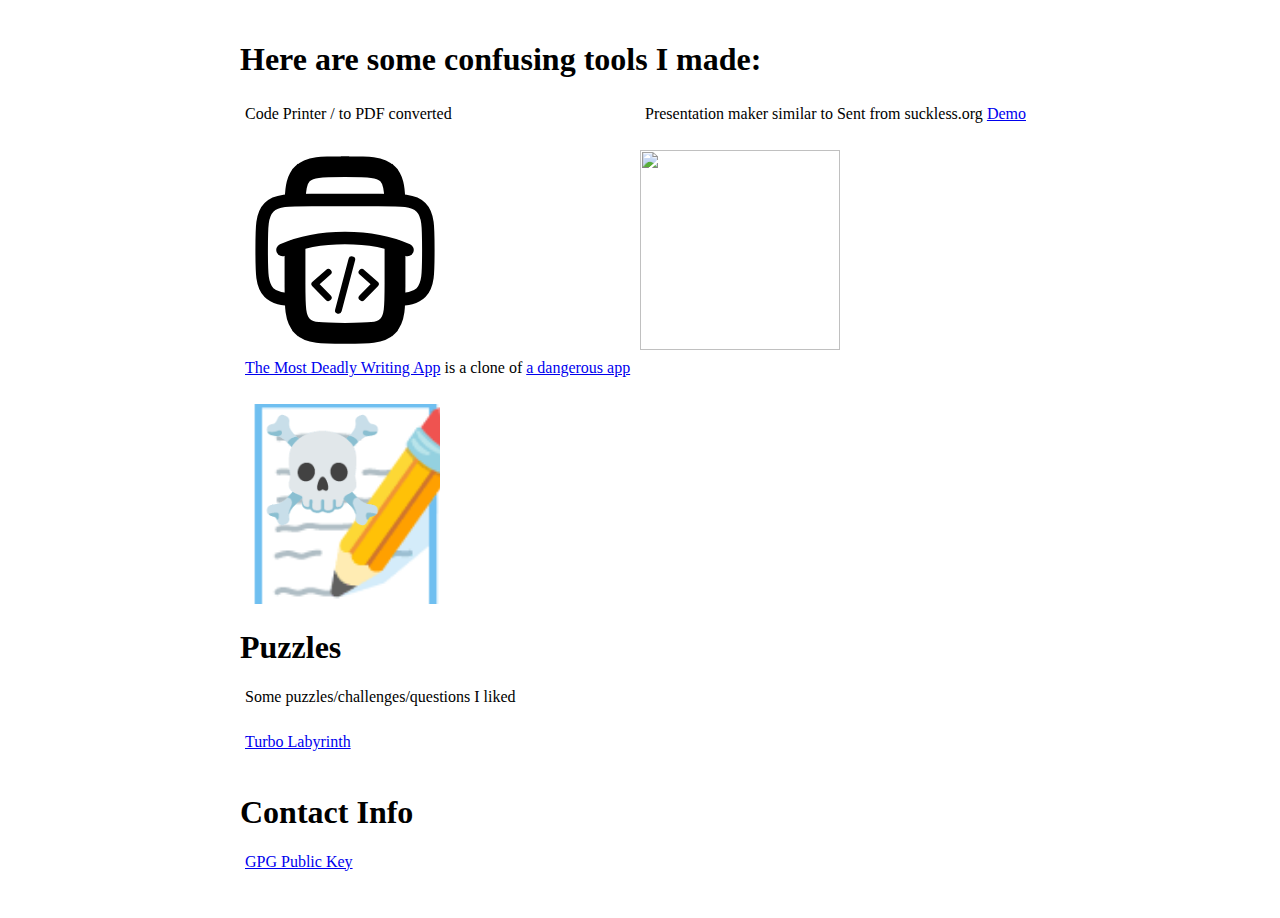
==== index.html @ 8c3f18de "created deadly writing app" ====
<!DOCTYPE html>
<html>
    <head>
        <title>Andrei's Github</title>
    </head>
    <body>
        <div class="tools">
            <h1>Here are some confusing tools I made:</h1>
            <div class="tool-table">
                <div class="tool-cell">
                    <p>Code Printer / to PDF converted<p>
                    <a href="https://andrei-akopian.github.io/CodePrintFormatter/"><img src="code-printer.svg"></a>
                </div>
                <div class="tool-cell">
                    <p>Presentation maker similar to Sent from suckless.org <a href="https://andrei-akopian.github.io//TMPTSCH/demo.html">Demo</a></p>
                    <a href="https://andrei-akopian.github.io/TMPTSCH/"><img src="https://andrei-akopian.github.io//TMPTSCH/favicon.svg"></a>
                </div>
                <!--
                <div class="tool-cell">
                    <p><a href="data:text/html, <html contenteditable autofocus>">Notepad, <code>data:text/html, &lt;html contenteditable autofocus&gt;</code></a></p>
                </div>
                -->
                <div class="tool-cell">
                    <p><a href="./tools/the_most_deadly_writing_app.html">The Most Deadly Writing App</a> is a clone of <a href="https://www.squibler.io/dangerous-writing-prompt-app">a dangerous app</a></p>
                    <a href="./tools/the_most_deadly_writing_app.html">
                        <svg xmlns="http://www.w3.org/2000/svg" viewBox="0 0 100 100" width="200" height="200">
                            <text y="87" font-size="100">📝</text>
                            <text y="50" x="10" font-size="50">☠️</text>
                        </svg>
                    </a>
                </div>
            </div>
        </div>
        <div id="puzzles">
            <h1>Puzzles</h3>
            <p>Some puzzles/challenges/questions I liked</p>
            <p><a href="./puzzles/turbo_labyrinth.html">Turbo Labyrinth</a></p>
        </div>
        <div id="contact-info">
            <h1>Contact Info</h3>
            <p><a href="./files/AA Temp (9920C220) – Public.asc">GPG Public Key</a></p>
        </div>
        <link rel="stylesheet" href="styles.css">
    </body>
</html>
---- styles.css ----
body {
    padding: 20px;
    margin: auto;
    max-width: 800px;
}

.tool-table {
    display: table;
    width: 800px;
}

.tool-cell {
    float: left;
    width: 50%;
}

img {
    width: 200px;
    height: 200px;
}

p {
    margin: 5px;
    height: 40px;
}
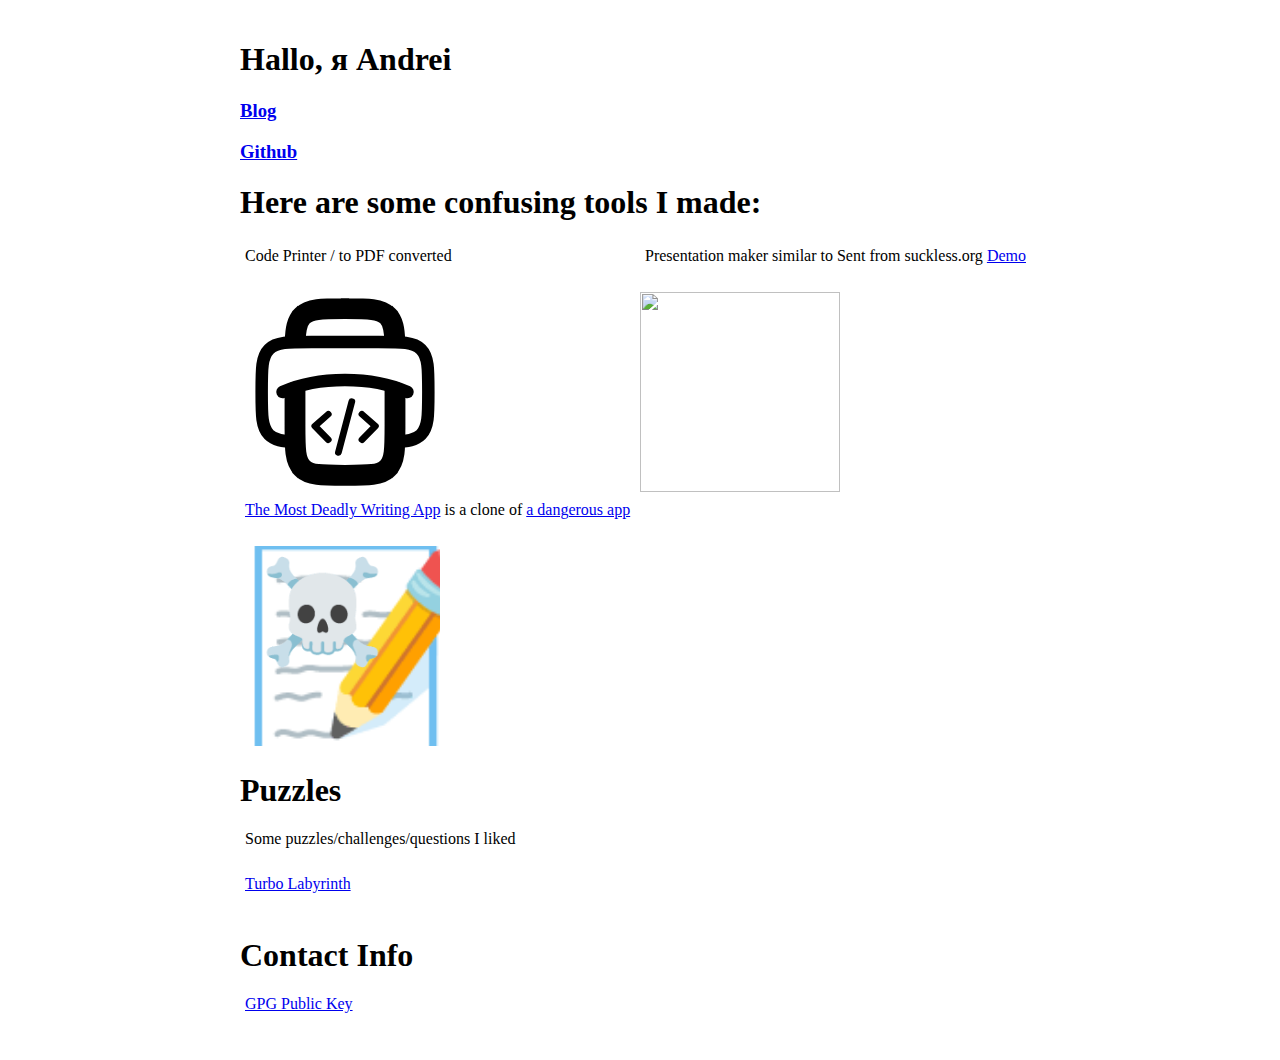
==== commit d9621fb2: "changed main site" ====
--- a/index.html
+++ b/index.html
@@ -1,10 +1,13 @@
 <!DOCTYPE html>
 <html>
     <head>
-        <title>Andrei's Github</title>
+        <title>Andrei's Site</title>
     </head>
     <body>
         <div class="tools">
+            <h1>Hallo, я Andrei</h1>
+            <h3><a href="https://andrei-akopian.bearblog.dev/blog/">Blog</a></h3>
+            <h3><a href="https://github.com/andrei-akopian">Github</a></h3>
             <h1>Here are some confusing tools I made:</h1>
             <div class="tool-table">
                 <div class="tool-cell">
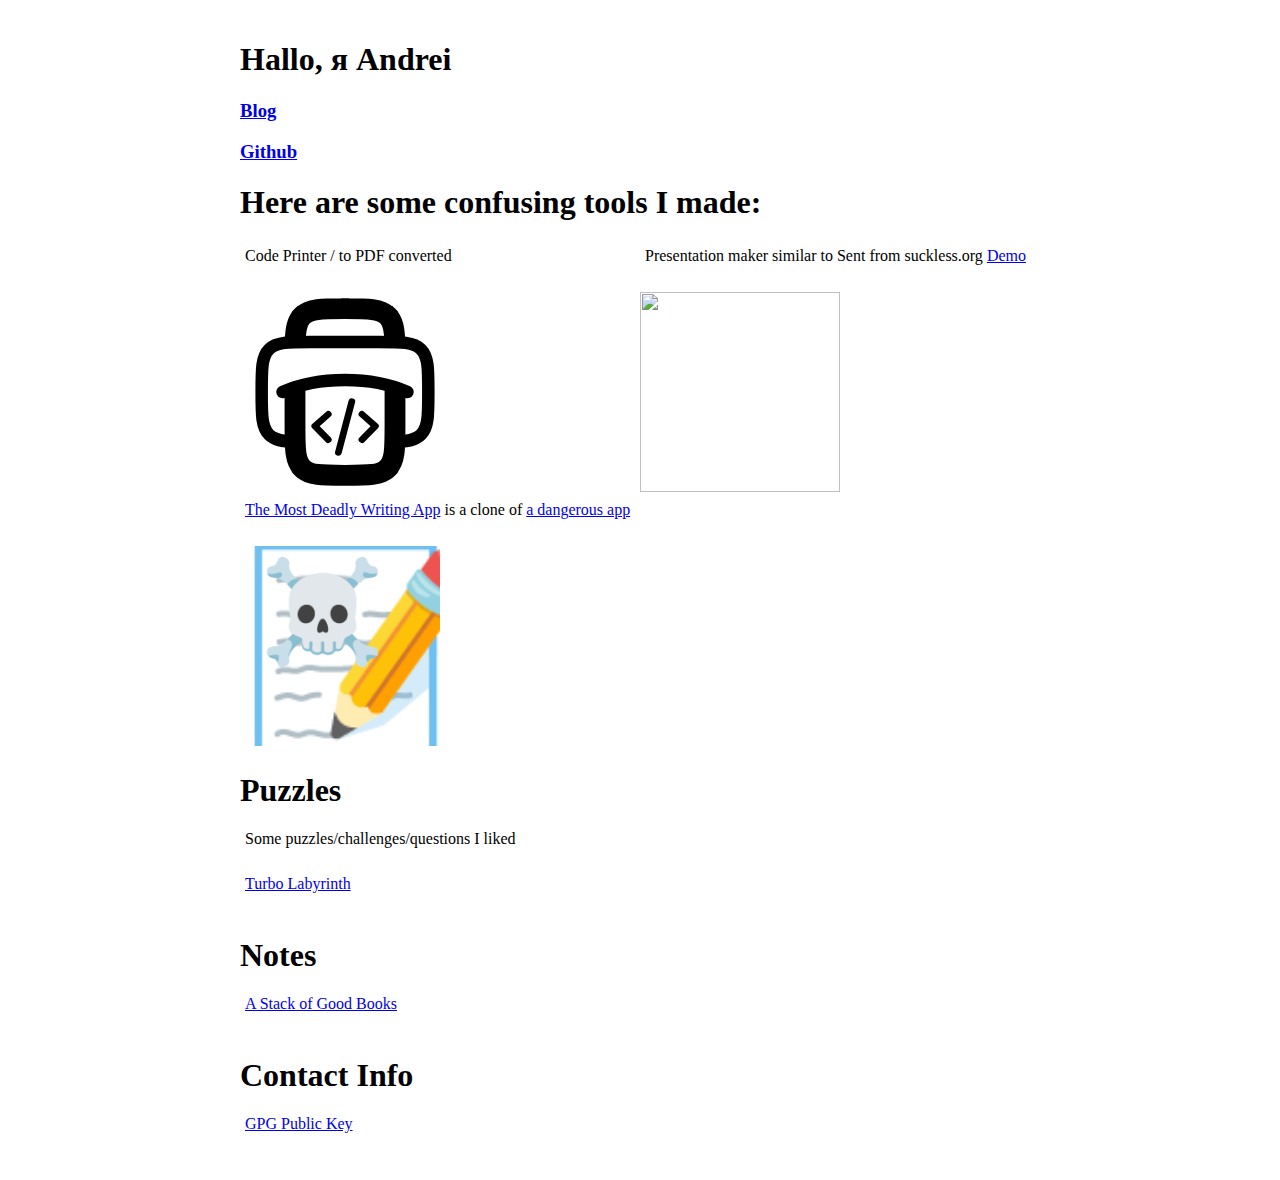
==== commit 63e696f4: "Created books page (and generator) and link from homepage" ====
--- a/index.html
+++ b/index.html
@@ -39,6 +39,10 @@
             <p>Some puzzles/challenges/questions I liked</p>
             <p><a href="./puzzles/turbo_labyrinth.html">Turbo Labyrinth</a></p>
         </div>
+        <div id="notes">
+            <h1>Notes</h3>
+            <p><a href="./notes/a-stack-of-books.html">A Stack of Good Books</a></p>
+        </div>
         <div id="contact-info">
             <h1>Contact Info</h3>
             <p><a href="./files/AA Temp (9920C220) – Public.asc">GPG Public Key</a></p>
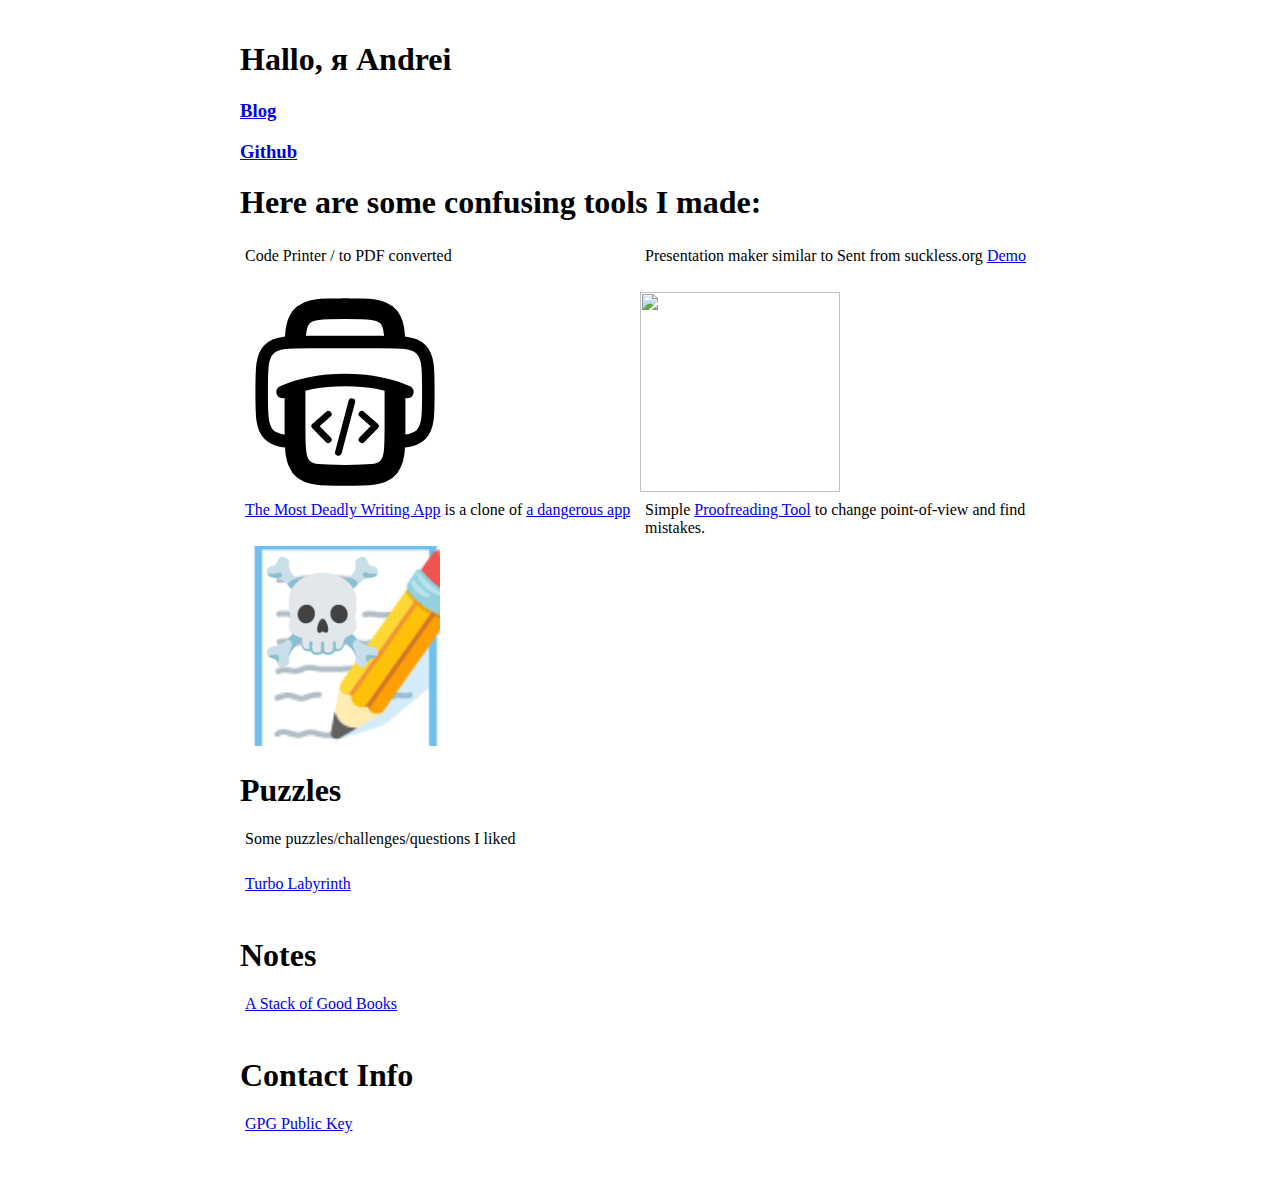
==== commit a26106dc: "Created proofreading tool" ====
--- a/index.html
+++ b/index.html
@@ -32,6 +32,9 @@
                         </svg>
                     </a>
                 </div>
+                <div class="tool-cell">
+                    <p>Simple <a href="./tools/proofreading-tool.html">Proofreading Tool</a> to change point-of-view and find mistakes.</p>
+                </div>
             </div>
         </div>
         <div id="puzzles">
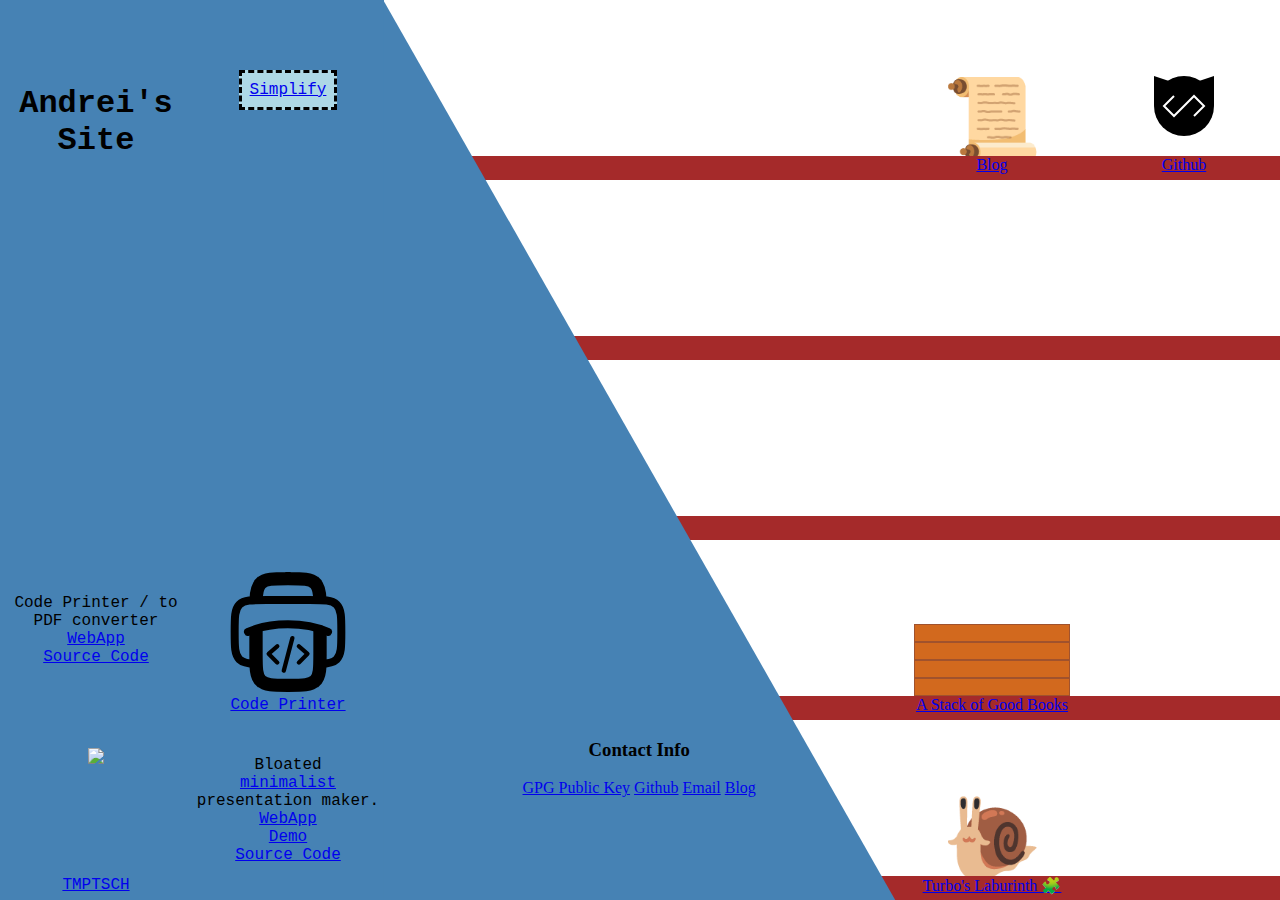
==== commit c143ee3e: "new site, everything redone" ====
--- a/index.html
+++ b/index.html
@@ -1,55 +1,102 @@
-<!DOCTYPE html>
+<!DOCTYPE>
 <html>
     <head>
         <title>Andrei's Site</title>
+        <base target="_blank">
+        <link rel="stylesheet" href="styles.css">
     </head>
     <body>
-        <div class="tools">
-            <h1>Hallo, я Andrei</h1>
-            <h3><a href="https://andrei-akopian.bearblog.dev/blog/">Blog</a></h3>
-            <h3><a href="https://github.com/andrei-akopian">Github</a></h3>
-            <h1>Here are some confusing tools I made:</h1>
-            <div class="tool-table">
-                <div class="tool-cell">
-                    <p>Code Printer / to PDF converted<p>
-                    <a href="https://andrei-akopian.github.io/CodePrintFormatter/"><img src="code-printer.svg"></a>
-                </div>
-                <div class="tool-cell">
-                    <p>Presentation maker similar to Sent from suckless.org <a href="https://andrei-akopian.github.io//TMPTSCH/demo.html">Demo</a></p>
-                    <a href="https://andrei-akopian.github.io/TMPTSCH/"><img src="https://andrei-akopian.github.io//TMPTSCH/favicon.svg"></a>
-                </div>
-                <!--
-                <div class="tool-cell">
-                    <p><a href="data:text/html, <html contenteditable autofocus>">Notepad, <code>data:text/html, &lt;html contenteditable autofocus&gt;</code></a></p>
-                </div>
-                -->
-                <div class="tool-cell">
-                    <p><a href="./tools/the_most_deadly_writing_app.html">The Most Deadly Writing App</a> is a clone of <a href="https://www.squibler.io/dangerous-writing-prompt-app">a dangerous app</a></p>
-                    <a href="./tools/the_most_deadly_writing_app.html">
-                        <svg xmlns="http://www.w3.org/2000/svg" viewBox="0 0 100 100" width="200" height="200">
-                            <text y="87" font-size="100">📝</text>
-                            <text y="50" x="10" font-size="50">☠️</text>
-                        </svg>
-                    </a>
-                </div>
-                <div class="tool-cell">
-                    <p>Simple <a href="./tools/proofreading-tool.html">Proofreading Tool</a> to change point-of-view and find mistakes.</p>
+        <div id="main-grid">
+            <div class="machine-div" id="page-title"><h1>Andrei's<br/>Site</h1></div>
+            <div class="machine-div" id="simplify-link"><a href="./simple.html" class='simplify-link-button'>Simplify</a></div>
+            <div class="split-container">
+                <div class="slant" id="row-1-slant"></div>
+                <div class="shelf-div slant-shelf"></div>
+            </div>
+            <div class="shelf-div">
+                <a class="emoji-icon" href="https://andrei-akopian.bearblog.dev/blog/">📜</a>
+                <div class="shelf-wood"><a href="https://andrei-akopian.bearblog.dev/blog/">Blog</a></div>
+            </div>
+            <div class="shelf-div">
+                <a href="https://github.com/andrei-akopian">
+                    <svg width="100" height="100" viewBox="0 0 100 100">
+                        <circle cx="50" cy="50" r="30" fill="black"/>
+                        <polygon points="20,50 20,20 50,30" fill="black"/>
+                        <polygon points="80,50 80,20 50,30" fill="black"/>
+                        <polyline points="40,40 30,50 40,60  60,40 70,50 60,60" stroke="white" stroke-width="2px"/>
+                    </svg>
+                </a>
+                <div class="shelf-wood"><a href="https://github.com/andrei-akopian">Github</a></div>
+            </div>
+            <div class="machine-div"></div>
+            <div class="machine-div"></div>
+            <div class="split-container">
+                <div class="slant" id="row-2-slant"></div>
+                <div class="shelf-div slant-shelf">
                 </div>
             </div>
+            <div class="shelf-div"><div class="shelf-wood"></div></div>
+            <div class="shelf-div"><div class="shelf-wood"></div></div>
+            <div class="machine-div"></div>
+            <div class="machine-div"></div>
+            <div class="split-container">
+                <div class="slant" id="row-3-slant"></div>
+                <div class="shelf-div slant-shelf"></div>
+            </div>
+            <div class="shelf-div"><div class="shelf-wood"></div></div>
+            <div class="shelf-div"><div class="shelf-wood"></div></div>
+            <div class="machine-div description">
+                Code Printer / to PDF converter
+                <a href="https://andrei-akopian.github.io/CodePrintFormatter/">WebApp</a>
+                <a href="https://github.com/andrei-akopian/CodePrintFormatter">Source Code</a>
+            </div>
+            <div class="machine-div">
+                <a class='icon' href="https://andrei-akopian.github.io/CodePrintFormatter/"><img src="./assets/code-printer.svg"></a>
+                <div class="machine-label"><a href="https://andrei-akopian.github.io/CodePrintFormatter/">Code Printer</a></div>
+            </div>
+            <div class="split-container">
+                <div class="slant" id="row-4-slant"></div>
+                <div class="shelf-div slant-shelf"></div>
+            </div>
+            <div class="shelf-div">
+                <div class="book"></div>
+                <div class="book"></div>
+                <div class="book"></div>
+                <div class="book"></div>
+                <div class="shelf-wood"><a href="./a-stack-of-books.html">A Stack of Good Books</a></div>
+            </div>
+            <div class="shelf-div"><div class="shelf-wood"></div></div>
+            <div class="machine-div">
+                <a class="icon" href="https://andrei-akopian.github.io/TMPTSCH/">
+                    <img src="https://andrei-akopian.github.io//TMPTSCH/favicon.svg">
+                </a>
+                <div class="machine-label"><a href="https://andrei-akopian.github.io/TMPTSCH/">TMPTSCH</a></div>
+            </div>
+            <div class="machine-div description">
+                Bloated <a href="https://en.wikipedia.org/wiki/Takahashi_method">minimalist</a> presentation maker.
+                <a href="https://andrei-akopian.github.io//TMPTSCH/">WebApp</a>
+                <a href="https://andrei-akopian.github.io//TMPTSCH/demo.html">Demo</a>
+                <a href="https://github.com/andrei-akopian/TMPTSCH">Source Code</a>
+            </div>
+            <div class="split-container">
+                <div class="slant description" id="row-5-slant">
+                    <h3>Contact Info</h3>
+                    <p>
+                        <a href="./files/AA (CF04FB33) - Public.asc">GPG Public Key</a> 
+                        <a href="https://github.com/andrei-akopian">Github</a>
+                        <a href="mailto:andrei-akopian.cytoplast587@silomails.com">Email</a>
+                        <a href="https://andrei-akopian.bearblog.dev/blog/">Blog</a>
+                    </p>
+                </div>
+                <div class="shelf-div slant-shelf"></div>
+            </div>
+            <div class="shelf-div">
+                <a class="emoji-icon" href="./puzzles/turbo_labyrinth.html">🐌</a>
+                <div class="shelf-wood"><a href="./puzzles/turbo_labyrinth.html">Turbo's Laburinth 🧩</a></div>
+            </div>
+            <div class="shelf-div">
+                <div class="shelf-wood"></div>
+            </div>
         </div>
-        <div id="puzzles">
-            <h1>Puzzles</h3>
-            <p>Some puzzles/challenges/questions I liked</p>
-            <p><a href="./puzzles/turbo_labyrinth.html">Turbo Labyrinth</a></p>
-        </div>
-        <div id="notes">
-            <h1>Notes</h3>
-            <p><a href="./notes/a-stack-of-books.html">A Stack of Good Books</a></p>
-        </div>
-        <div id="contact-info">
-            <h1>Contact Info</h3>
-            <p><a href="./files/AA Temp (9920C220) – Public.asc">GPG Public Key</a></p>
-        </div>
-        <link rel="stylesheet" href="styles.css">
     </body>
 </html>
--- a/styles.css
+++ b/styles.css
@@ -1,25 +1,133 @@
 body {
-    padding: 20px;
-    margin: auto;
-    max-width: 800px;
+    margin: 0;
+    height: 100vh;
+    --machine-color: steelblue;
 }
 
-.tool-table {
-    display: table;
-    width: 800px;
+#main-grid {
+    display: grid;
+    height: 100%;
+    grid-template-columns: 1fr 1fr 40% 1fr 1fr;
+    grid-template-rows: 1fr 1fr 1fr 1fr 1fr;
 }
 
-.tool-cell {
-    float: left;
-    width: 50%;
+#page-title {
+    grid-area: 1 / 1 / 1 / 1;
+    text-align: center;
 }
 
-img {
-    width: 200px;
-    height: 200px;
+#simplify-link {
+    display: flex;
+    justify-content: center;
+    align-items: center;
 }
 
-p {
-    margin: 5px;
-    height: 40px;
+.simplify-link-button {
+    background-color: lightblue;
+    border: dashed black;
+    padding: 0.5rem;
+}
+
+.shelf-div {
+    height: 100%;
+    display: flex;
+    justify-content: flex-end;
+    align-items: center;
+    flex-direction: column;
+}
+
+.shelf-wood {
+    height: 1.5rem;
+    width: 100%;
+    background-color: brown;
+    text-align: center;
+    color: lightgray;
+}
+
+.machine-div {
+    background: var(--machine-color);
+    display: flex;
+    justify-content: flex-end;
+    align-items: center;
+    flex-direction: column;
+    font-family: Courier;
+}
+
+.machine-label {
+    height: 1.5rem;
+    width: fit-content;
+    text-align: center;
+    color: lightgray;
+}
+
+.icon {
+    height: 8rem;
+    width: 8rem;
+    text-align: center;
+}
+
+.icon img {
+    max-width: 100%;
+    max-height: 100%;
+    object-fit: contain;
+}
+
+.emoji-icon {
+    font-size: 5rem;
+    text-decoration: none;
+    height: 1.05em;
+}
+
+.description {
+    justify-content: center;
+    text-align: center;
+}
+
+.split-container {
+    position: relative;
+}
+
+.slant {
+    background-color: var(--machine-color);
+    width: 100%;
+    height: 100%;
+    transform: translateX(-0.05rem);
+    overflow: hidden;
+}
+
+.slant-shelf {
+    width: 100%;
+    height: 100%;
+    top: 0;
+    position: absolute;
+    box-sizing: border-box;
+    border-bottom: 1.5rem solid brown;
+    z-index: -1;
+}
+
+#row-1-slant {
+    clip-path: polygon(0% 0, 20% 100%, 0% 100%);
+}
+
+#row-2-slant {
+    clip-path: polygon(0% 0, 20% 0, 40% 100%, 0% 100%);
+}
+
+#row-3-slant {
+    clip-path: polygon(0% 0, 40% 0, 60% 100%, 0% 100%);
+}
+
+#row-4-slant {
+    clip-path: polygon(0% 0, 60% 0, 80% 100%, 0% 100%);
+}
+
+#row-5-slant {
+    clip-path: polygon(0% 0, 80% 0%, 100% 100%, 0% 100%);
+}
+
+.book {
+    width: 80%;
+    height: 1rem;
+    background-color: chocolate;
+    border: 0.1em solid sienna;
 }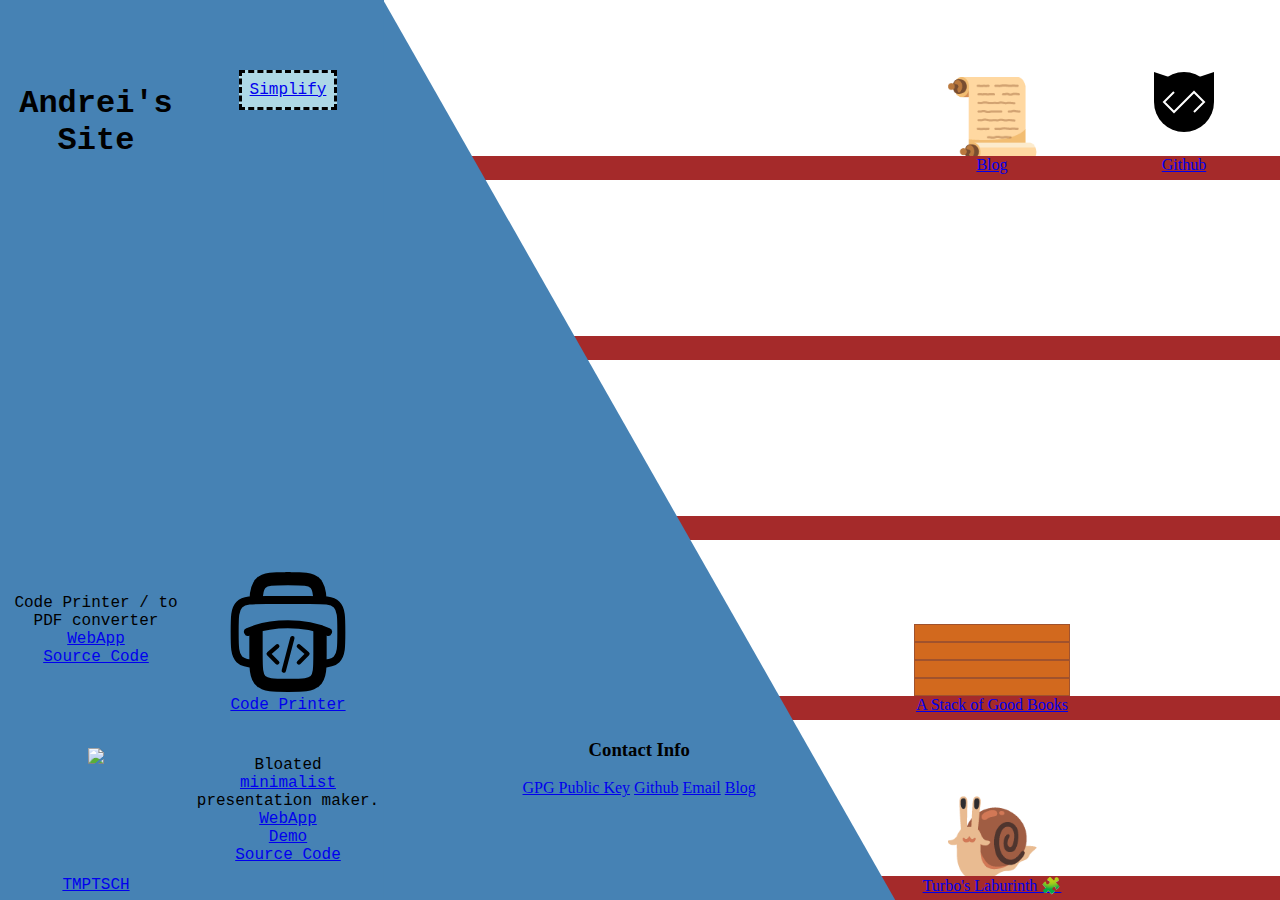
==== commit 72fd309c: "fix" ====
--- a/index.html
+++ b/index.html
@@ -1,4 +1,4 @@
-<!DOCTYPE>
+<!DOCTYPE html>
 <html>
     <head>
         <title>Andrei's Site</title>
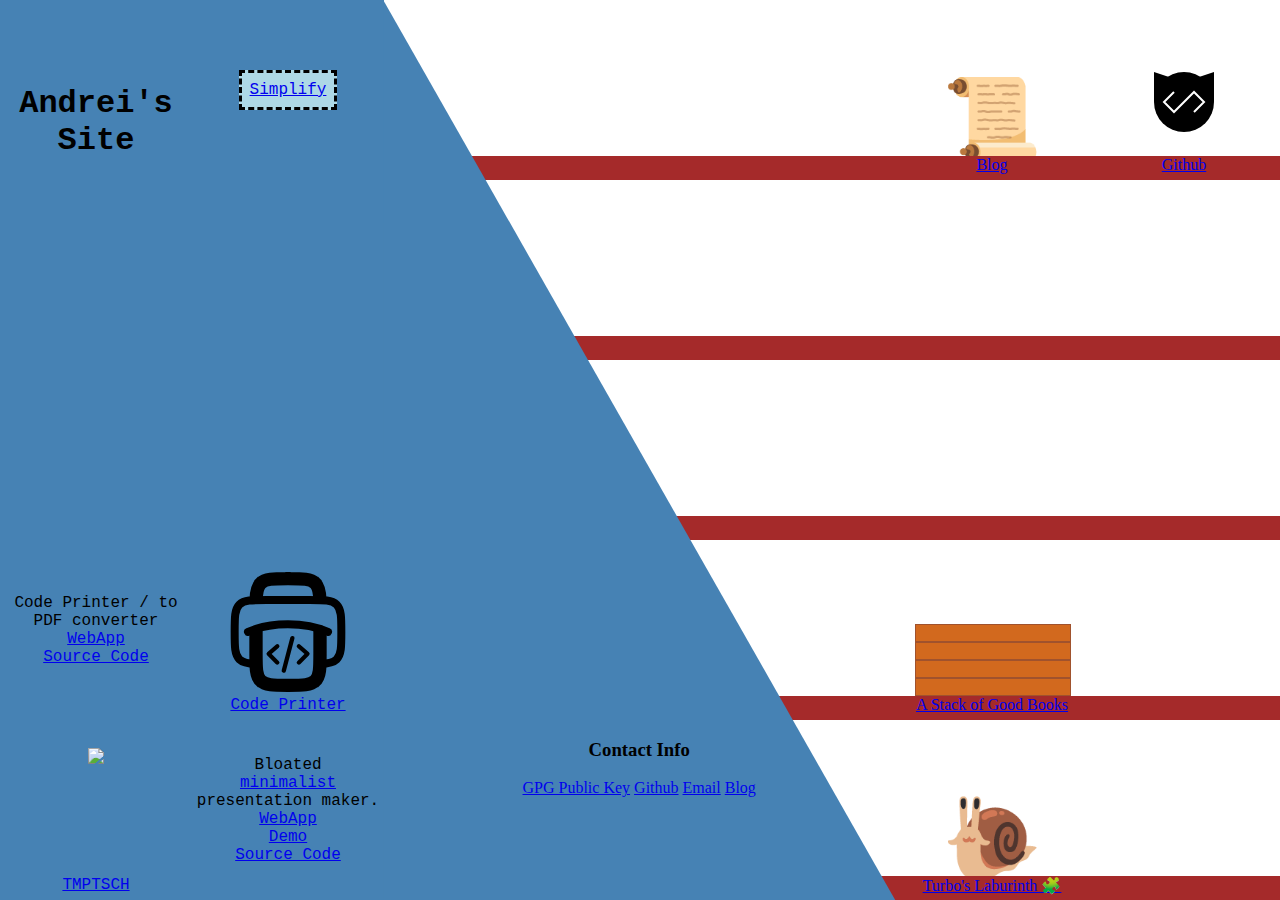
==== commit 13ebcdc5: "fixed book stack link from homepage" ====
--- a/index.html
+++ b/index.html
@@ -59,11 +59,13 @@
                 <div class="shelf-div slant-shelf"></div>
             </div>
             <div class="shelf-div">
-                <div class="book"></div>
-                <div class="book"></div>
-                <div class="book"></div>
-                <div class="book"></div>
-                <div class="shelf-wood"><a href="./a-stack-of-books.html">A Stack of Good Books</a></div>
+                <a class="books-wrapper" href="./notes/a-stack-of-books.html">
+                    <div class="book"></div>
+                    <div class="book"></div>
+                    <div class="book"></div>
+                    <div class="book"></div>
+                </a>
+                <div class="shelf-wood"><a href="./notes/a-stack-of-books.html">A Stack of Good Books</a></div>
             </div>
             <div class="shelf-div"><div class="shelf-wood"></div></div>
             <div class="machine-div">
--- a/styles.css
+++ b/styles.css
@@ -126,8 +126,12 @@
 }
 
 .book {
-    width: 80%;
+    width: 100%;
     height: 1rem;
     background-color: chocolate;
     border: 0.1em solid sienna;
+}
+
+.books-wrapper {
+    width: 80%;
 }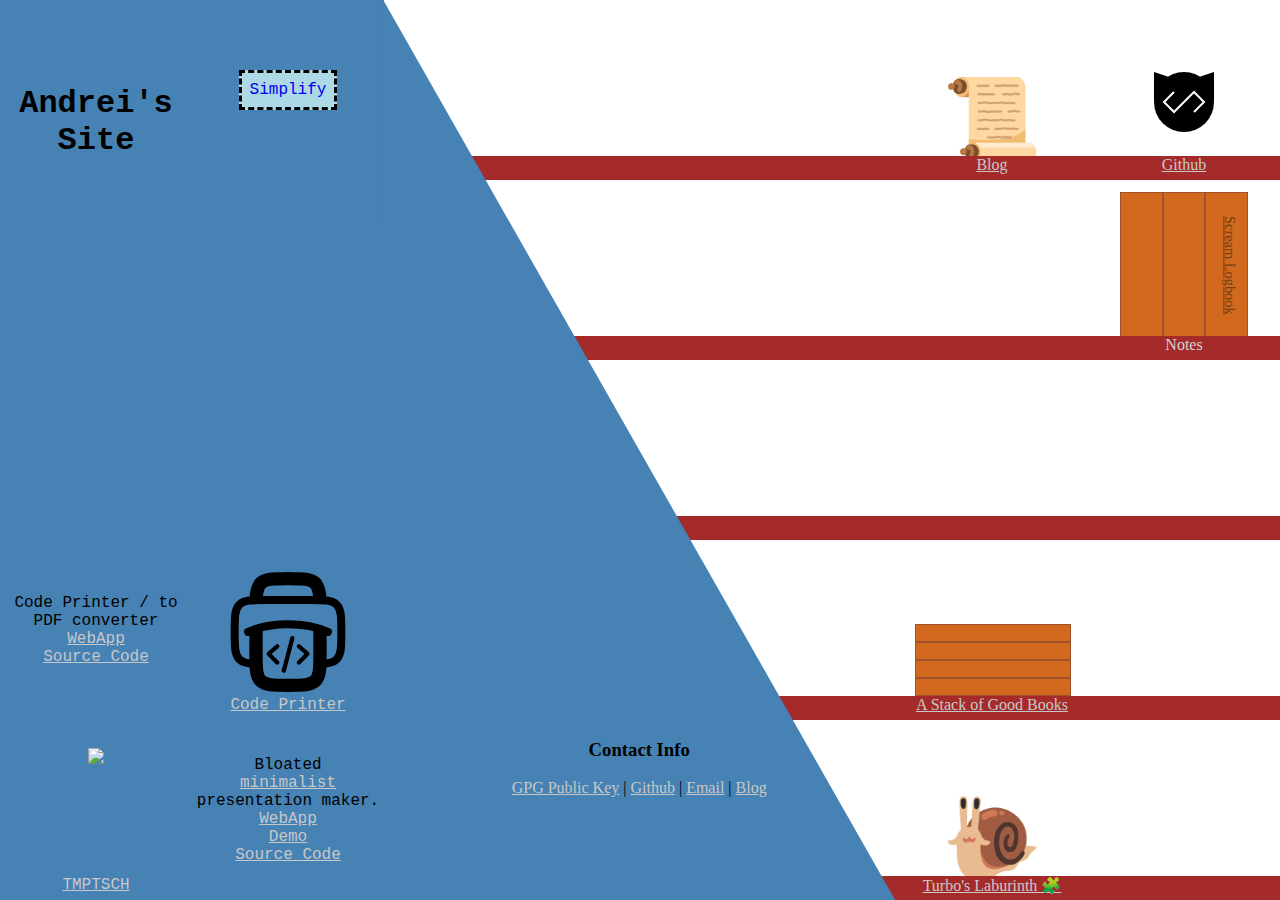
==== commit aaac8e7a: "added notes section" ====
--- a/index.html
+++ b/index.html
@@ -35,8 +35,17 @@
                 <div class="shelf-div slant-shelf">
                 </div>
             </div>
-            <div class="shelf-div"><div class="shelf-wood"></div></div>
-            <div class="shelf-div"><div class="shelf-wood"></div></div>
+            <div class="shelf-div">
+                <div class="shelf-wood"></div>
+            </div>
+            <div class="shelf-div">
+                <div class="vertical-book-wrapper">
+                    <div class="book-vertical"></div>
+                    <div class="book-vertical"></div>
+                    <div class="book-vertical"><a href="./ScreamLogbook/">Scream Logbook</a></div>
+                </div>
+                <div class="shelf-wood">Notes</div>
+            </div>
             <div class="machine-div"></div>
             <div class="machine-div"></div>
             <div class="split-container">
@@ -84,9 +93,9 @@
                 <div class="slant description" id="row-5-slant">
                     <h3>Contact Info</h3>
                     <p>
-                        <a href="./files/AA (CF04FB33) - Public.asc">GPG Public Key</a> 
-                        <a href="https://github.com/andrei-akopian">Github</a>
-                        <a href="mailto:andrei-akopian.cytoplast587@silomails.com">Email</a>
+                        <a href="./files/AA (CF04FB33) - Public.asc">GPG Public Key</a> |
+                        <a href="https://github.com/andrei-akopian">Github</a> |
+                        <a href="mailto:andrei-akopian.cytoplast587@silomails.com">Email</a> |
                         <a href="https://andrei-akopian.bearblog.dev/blog/">Blog</a>
                     </p>
                 </div>
--- a/styles.css
+++ b/styles.css
@@ -2,6 +2,14 @@
     margin: 0;
     height: 100vh;
     --machine-color: steelblue;
+}
+
+a {
+    color: rgb(200,200,200);
+}
+
+a:visited {
+    color: rgb(180,180,180);
 }
 
 #main-grid {
@@ -22,6 +30,15 @@
     align-items: center;
 }
 
+.simplify-link-button:visited {
+    color: #0000EE;
+    text-decoration-line: none;
+}
+.simplify-link-button {
+    color: #0000EE;
+    text-decoration-line: none;
+}
+
 .simplify-link-button {
     background-color: lightblue;
     border: dashed black;
@@ -29,7 +46,7 @@
 }
 
 .shelf-div {
-    height: 100%;
+    height: calc(100vh / 5);
     display: flex;
     justify-content: flex-end;
     align-items: center;
@@ -132,6 +149,28 @@
     border: 0.1em solid sienna;
 }
 
+.book-vertical {
+    height: 100%;
+    width: 2rem;
+    font-size: 0.9rem;
+    padding-right: 0.55rem;
+    text-align: center;
+    background-color: chocolate;
+    border: 0.1rem solid sienna;
+    writing-mode: sideways-rl;
+}
+
+.book-vertical > a {
+    color: #704010;
+}
+
 .books-wrapper {
     width: 80%;
-}+}
+
+.vertical-book-wrapper {
+    height: 80%;
+    display: flex;
+    flex-direction: row;
+    justify-content: flex-start;
+}
